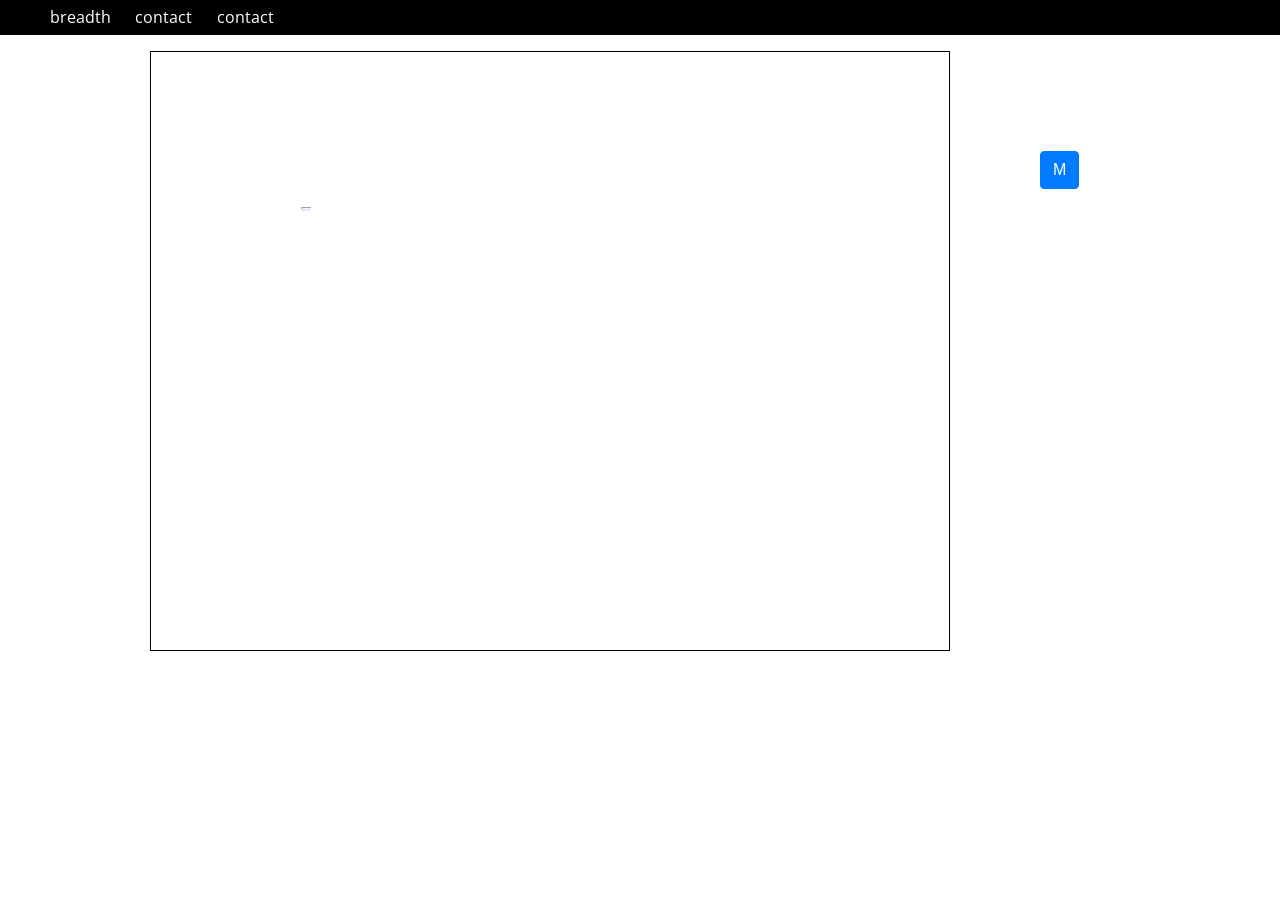
==== breadth.html @ d94bfc95 "breadth" ====
<!DOCTYPE html>
<html lang="en">

<head>
	<!-- load global styles and libraries -->
	<script src="js/layouts/load_global_styles.js"></script>
	<script src="js/layouts/load_libraries.js"></script>

	<!-- load local css -->
	<link href='css/breadth.css' rel='stylesheet' type='text/css'>
</head>

<body>
	<!-- load navigation bar -->
	<script src="js/layouts/load_navigation.js"></script>


	<!-- html -->

	<div id="mind-container">
		<div id="mind">
			<div id="thoughts">
				<img src="https://i.imgur.com/eJmv3i2.jpg">
			</div>
		</div>
	</div>

	<button type="button" class="btn btn-primary" id="m-button"> M </button>

	<!-- javascript -->

	<script>

	offset = 0
	var mouseX
	var mouseY
	var increase = 10


	$(document).mousemove( function(e) {
	   mouseX = e.pageX - 158 - offset; 
	   mouseY = e.pageY - 60 - offset;
	   $('#mind').css({'top':mouseY,'left':mouseX});
	   $('#thoughts').css({'top':-mouseY,'left':-mouseX});
	});  

	$("#m-button").click( function() {
	   $('#mind').animate({
	   		'width':"+=" + increase,
	   		'height':"+=" + increase
	   	}, 1000, 'linear');
	   offset += increase
	});  

	</script>

</body>
</html>
---- css/breadth.css ----
#mind {
	width: 10px;
	height:10px;
	border-radius: 9999999px;
	overflow: hidden;
	position: absolute;
	top: 150px;
	left: 150px;
}

#mind-container {
	width: 800px;
	height: 600px;
	position: relative;
	overflow: hidden;
	border: 1px solid black;
	float: left;
	margin-left: 150px;
	cursor: none;
}

#thoughts {
	position: absolute;
}

#thoughts img {
	width: 800px;
}

#m-button {
	float: left;
	margin: 100px 30px 0px 90px;
}
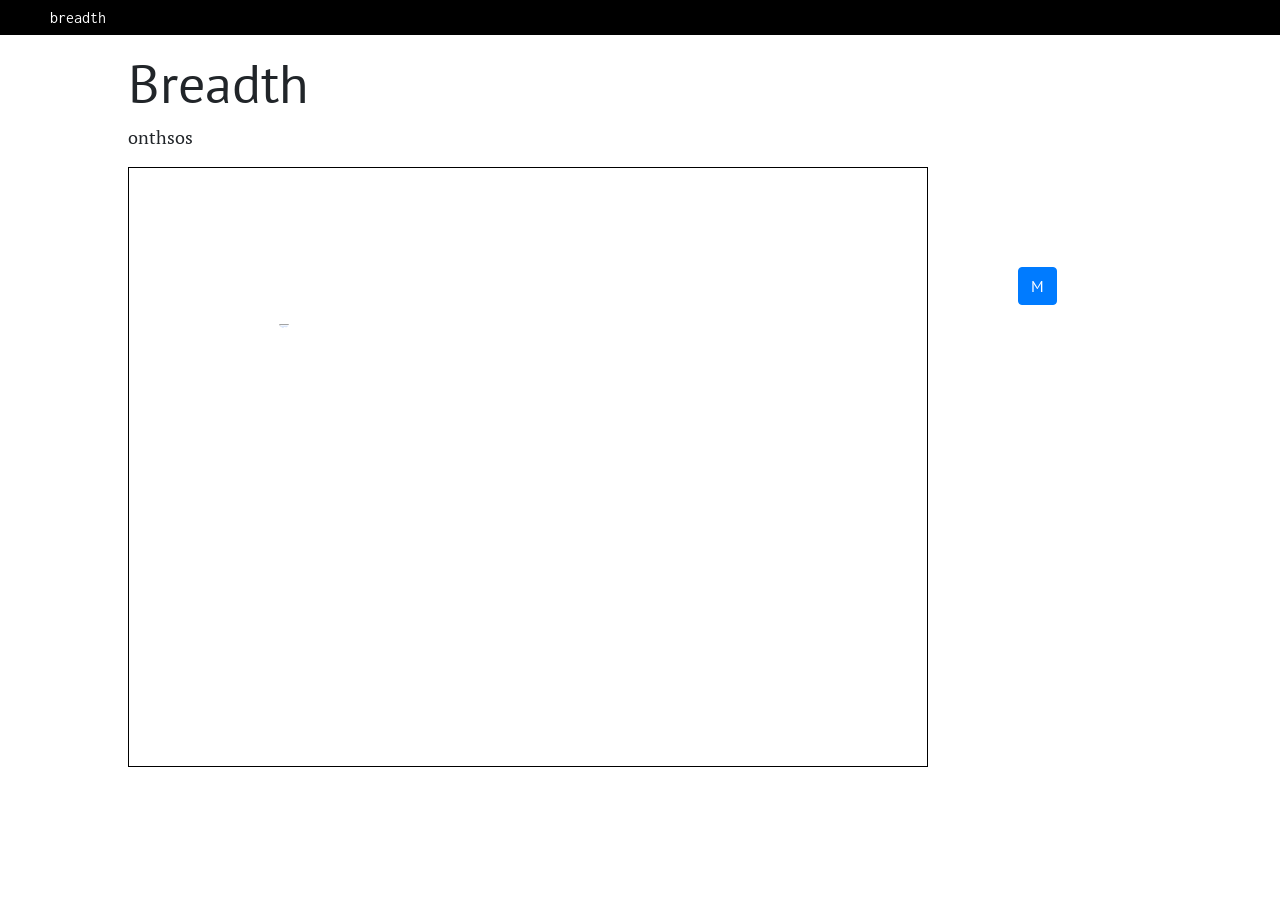
==== commit c564ce6c: "breadth: mouse cursos values now responsive" ====
--- a/breadth.html
+++ b/breadth.html
@@ -17,15 +17,25 @@
 
 	<!-- html -->
 
-	<div id="mind-container">
-		<div id="mind">
-			<div id="thoughts">
-				<img src="https://i.imgur.com/eJmv3i2.jpg">
+	<div class="grid-layout" id="main-content">
+		<h1> Breadth </h1>
+		<p> onthsos </p>
+		<div id="mind-container">
+			<div id="mind">
+				<div id="thoughts">
+					<img src="https://i.imgur.com/eJmv3i2.jpg">
+				</div>
 			</div>
 		</div>
+		<button type="button" class="btn btn-primary" id="m-button"> M </button>
 	</div>
 
-	<button type="button" class="btn btn-primary" id="m-button"> M </button>
+	<div class="grid-layout" id="sidebar"> 
+		
+	</div>
+	
+
+	
 
 	<!-- javascript -->
 
@@ -34,12 +44,14 @@
 	offset = 0
 	var mouseX
 	var mouseY
+	var marginx = $('#mind-container')[0].getBoundingClientRect().left
+    var marginy = $('#mind-container')[0].getBoundingClientRect().top
 	var increase = 10
 
 
 	$(document).mousemove( function(e) {
-	   mouseX = e.pageX - 158 - offset; 
-	   mouseY = e.pageY - 60 - offset;
+	   mouseX = e.pageX - marginx - offset - 7; 
+	   mouseY = e.pageY - marginy - offset - 7;
 	   $('#mind').css({'top':mouseY,'left':mouseX});
 	   $('#thoughts').css({'top':-mouseY,'left':-mouseX});
 	});  
@@ -49,7 +61,7 @@
 	   		'width':"+=" + increase,
 	   		'height':"+=" + increase
 	   	}, 1000, 'linear');
-	   offset += increase
+	   offset += increase/2
 	});  
 
 	</script>
--- a/css/breadth.css
+++ b/css/breadth.css
@@ -15,7 +15,6 @@
 	overflow: hidden;
 	border: 1px solid black;
 	float: left;
-	margin-left: 150px;
 	cursor: none;
 }
 
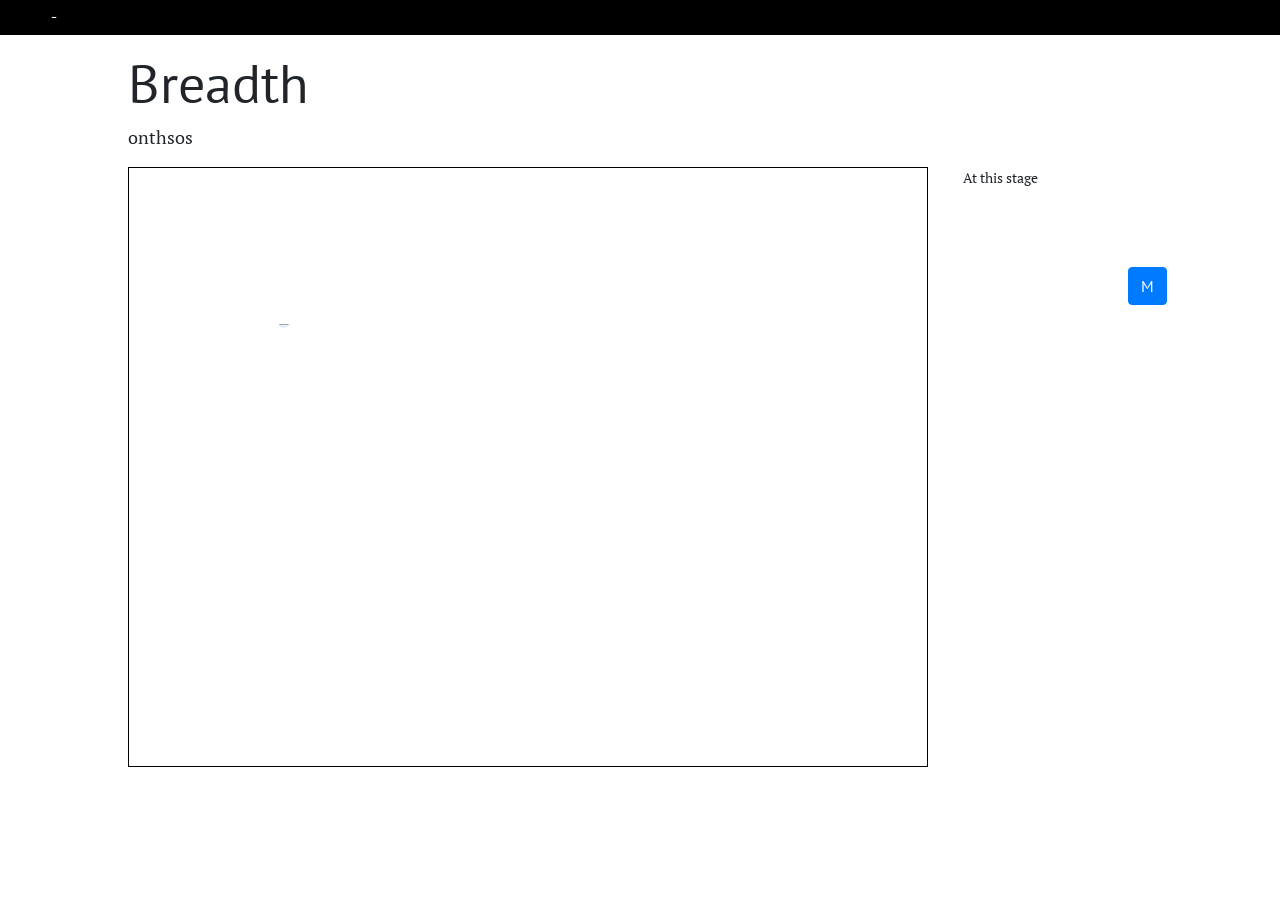
==== commit 45155d08: "breadth: format for sidebar text" ====
--- a/breadth.html
+++ b/breadth.html
@@ -2,12 +2,12 @@
 <html lang="en">
 
 <head>
+	<!-- load local css -->
+	<link href='css/breadth.css' rel='stylesheet' type='text/css'>
+
 	<!-- load global styles and libraries -->
 	<script src="js/layouts/load_global_styles.js"></script>
 	<script src="js/layouts/load_libraries.js"></script>
-
-	<!-- load local css -->
-	<link href='css/breadth.css' rel='stylesheet' type='text/css'>
 </head>
 
 <body>
@@ -27,12 +27,10 @@
 				</div>
 			</div>
 		</div>
+		<p class="side-text" id='m0'> At this stage </p>
 		<button type="button" class="btn btn-primary" id="m-button"> M </button>
 	</div>
 
-	<div class="grid-layout" id="sidebar"> 
-		
-	</div>
 	
 
 	
--- a/css/breadth.css
+++ b/css/breadth.css
@@ -30,3 +30,9 @@
 	float: left;
 	margin: 100px 30px 0px 90px;
 }
+
+.side-text {
+	float: left;
+	padding-left: 3%;
+	font-size: 14px;
+}
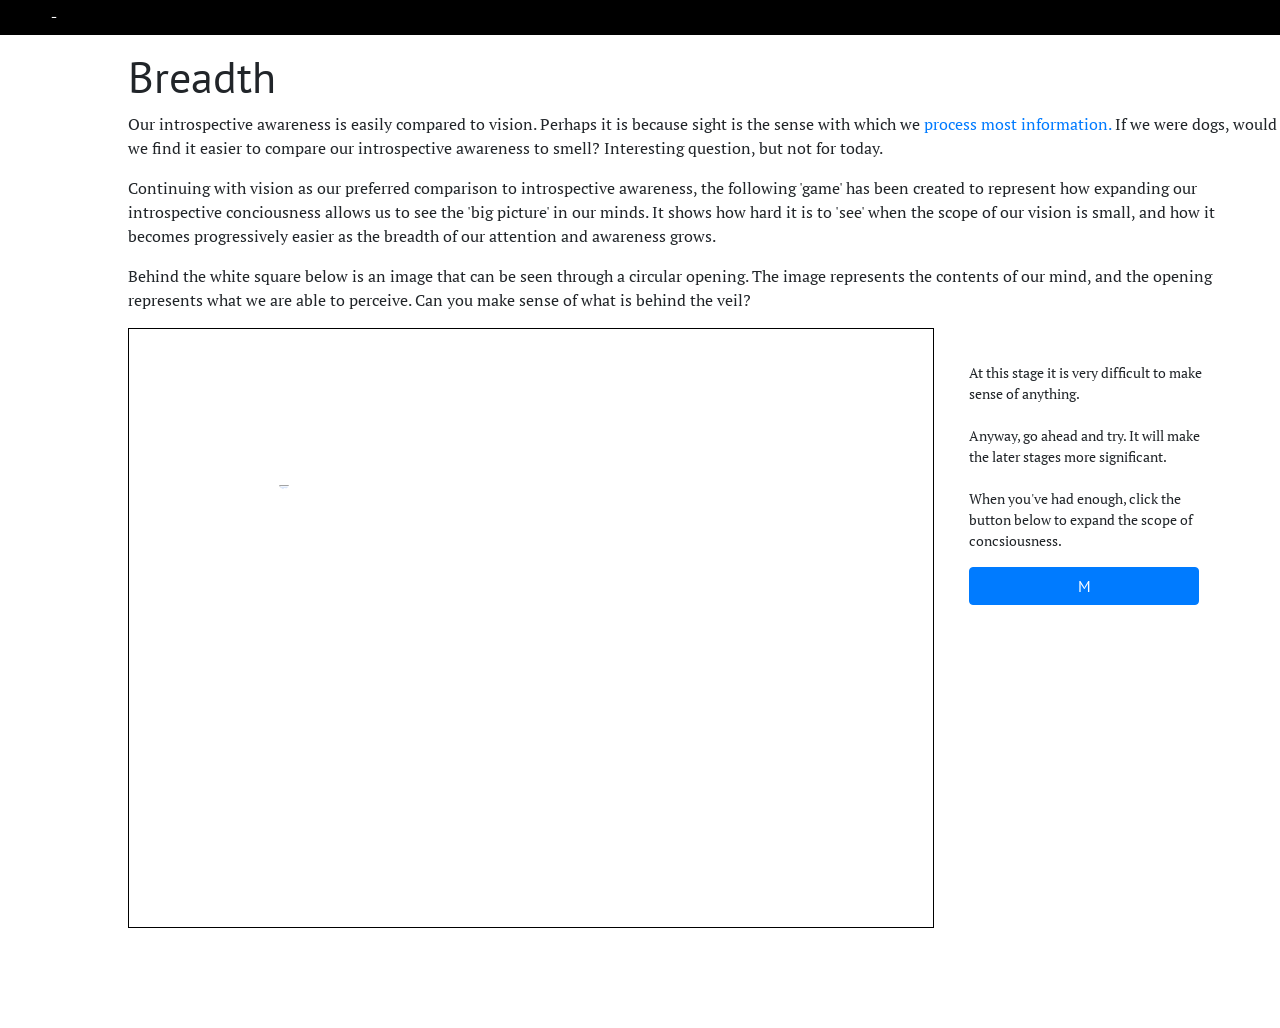
==== commit c2d09069: "adding text" ====
--- a/breadth.html
+++ b/breadth.html
@@ -19,7 +19,15 @@
 
 	<div class="grid-layout" id="main-content">
 		<h1> Breadth </h1>
-		<p> onthsos </p>
+		<p> 
+			Our introspective awareness is easily compared to vision. Perhaps it is because sight is the sense with which we <a target="_blank" href="http://i1.wp.com/3ms.ie/test/wp-content/uploads/2013/08/NorretrnadersBandwidth.png?resize=481%2C481">process most information.</a>  If we were dogs, would we find it easier to compare our introspective awareness to smell? Interesting question, but not for today. 
+		</p>
+		<p>
+			Continuing with vision as our preferred comparison to introspective awareness, the following 'game' has been created to represent how expanding our introspective conciousness allows us to see the 'big picture' in our minds. It shows how hard it is to 'see' when the scope of our vision is small, and how it becomes progressively easier as the breadth of our attention and awareness grows. 
+		</p>
+		<p>
+			Behind the white square below is an image that can be seen through a circular opening. The image represents the contents of our mind, and the opening represents what we are able to perceive. Can you make sense of what is behind the veil?
+		</p>
 		<div id="mind-container">
 			<div id="mind">
 				<div id="thoughts">
@@ -27,7 +35,8 @@
 				</div>
 			</div>
 		</div>
-		<p class="side-text" id='m0'> At this stage </p>
+		<p class="side-text" id='m0'> At this stage it is very difficult to make sense of anything. <br><br>Anyway, go ahead and try. It will make the later stages more significant. <br><br> When you've had enough, click the button below to expand the scope of concsiousness. </p>
+		<p class="side-text" id='m1'> Now </p>
 		<button type="button" class="btn btn-primary" id="m-button"> M </button>
 	</div>
 
@@ -40,6 +49,7 @@
 	<script>
 
 	offset = 0
+	sideText = 0
 	var mouseX
 	var mouseY
 	var marginx = $('#mind-container')[0].getBoundingClientRect().left
@@ -59,7 +69,11 @@
 	   		'width':"+=" + increase,
 	   		'height':"+=" + increase
 	   	}, 1000, 'linear');
+	   sideText += 1
 	   offset += increase/2
+	   var sideTextId = '#m' + sideText 
+	   $('.side-text').hide()
+	   $(sideTextId).show()
 	});  
 
 	</script>
--- a/css/breadth.css
+++ b/css/breadth.css
@@ -9,7 +9,7 @@
 }
 
 #mind-container {
-	width: 800px;
+	width: 70%;
 	height: 600px;
 	position: relative;
 	overflow: hidden;
@@ -28,11 +28,19 @@
 
 #m-button {
 	float: left;
-	margin: 100px 30px 0px 90px;
+	width: 20%;
+	margin-left: 3%;
 }
 
 .side-text {
+	display: none;
+	max-width: 25%;
 	float: left;
 	padding-left: 3%;
+	padding-top: 3%;
 	font-size: 14px;
+}
+
+#m0 {
+	display: block;
 }
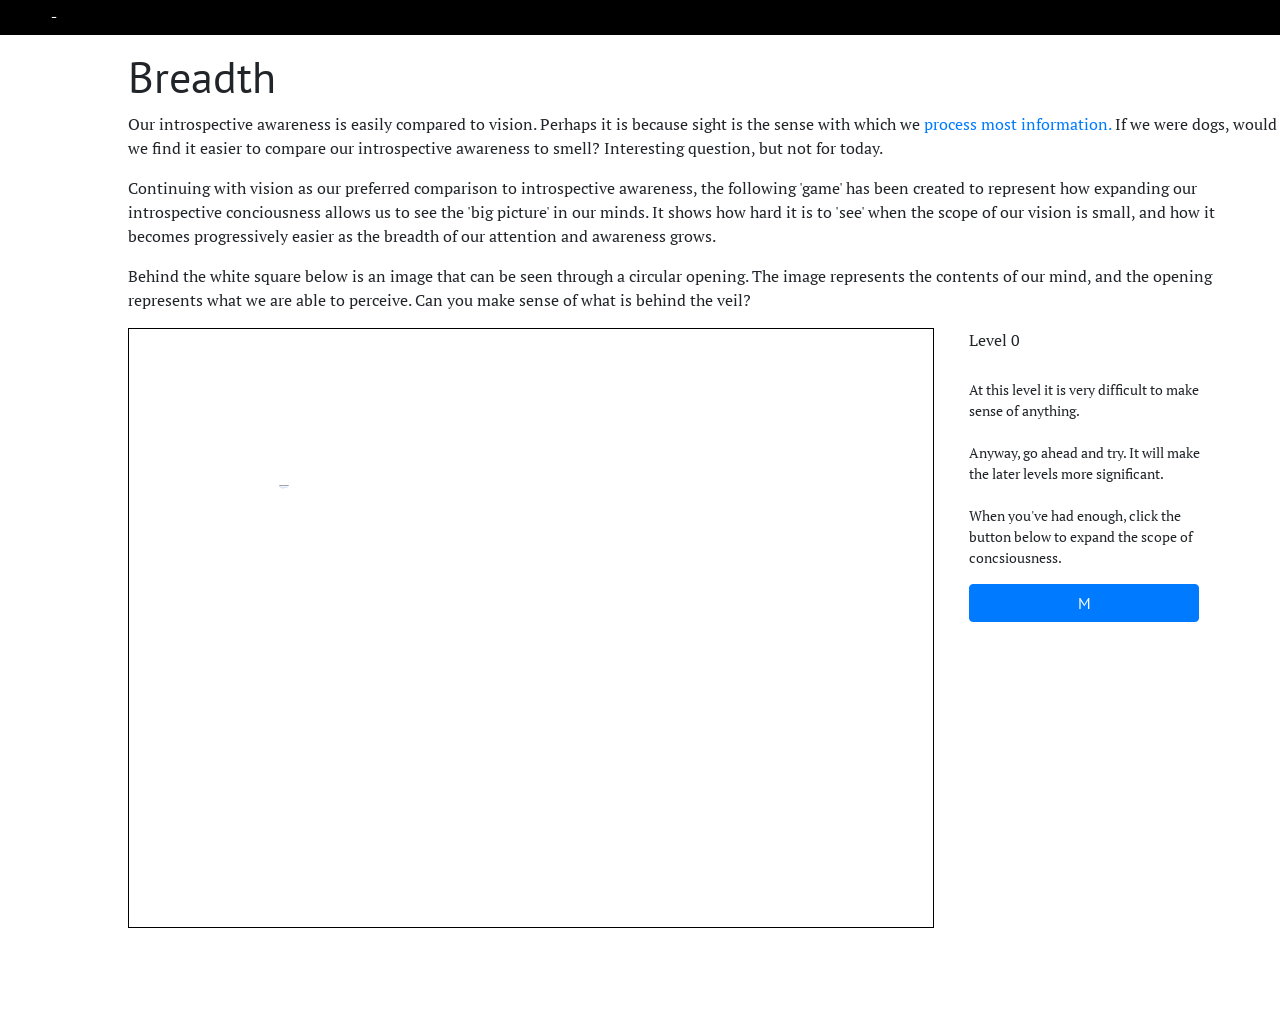
==== commit 1e07027b: "breadth: finished adding texts" ====
--- a/breadth.html
+++ b/breadth.html
@@ -35,8 +35,17 @@
 				</div>
 			</div>
 		</div>
-		<p class="side-text" id='m0'> At this stage it is very difficult to make sense of anything. <br><br>Anyway, go ahead and try. It will make the later stages more significant. <br><br> When you've had enough, click the button below to expand the scope of concsiousness. </p>
-		<p class="side-text" id='m1'> Now </p>
+		<p id="level"> Level 0 </p>
+		<p class="side-text" id='m0'> At this level it is very difficult to make sense of anything. <br><br>Anyway, go ahead and try. It will make the later levels more significant. <br><br> When you've had enough, click the button below to expand the scope of concsiousness. </p>
+		
+		<p class="side-text" id='m1'> Behold your new powers of observation. Compared to the previous stage they have substantially improved. <br><br> Even thought the big picture is far from reach... can you identify any shapes or objects? (hint: look in bottom center) <br><br> When you are ready to move on, click the button. </p>
+
+		<p class="side-text" id='m2'> Try to observe how your ability to 'understand' the image grows as the scope of perception increases. <br><br> Slowly you will be able to make sense of something that was previously unknown. (Is that a shoe?) <br><br> A similar phenomenom occurs in our mind as the breadth of awareness is increased. <br><br> In this 'game' as in the mind, as our perception grows we are able to see the 'big picture'. </p>
+
+		<p class="side-text" id='m3'> Try to observe how your ability to 'understand' the image grows as the scope of perception increases. <br><br> Slowly you will be able to make sense of something that was previously unknown. (Is that a shoe?) <br><br> A similar phenomenom occurs in our mind as the breadth of awareness is increased. <br><br> In this 'game' as in the mind, as our perception grows we are able to see the 'big picture'. <br><br> Continue leveling-up until you are satisfied. </p>
+
+
+		<p class="side-text" id='m3'>  </p>
 		<button type="button" class="btn btn-primary" id="m-button"> M </button>
 	</div>
 
@@ -74,6 +83,8 @@
 	   var sideTextId = '#m' + sideText 
 	   $('.side-text').hide()
 	   $(sideTextId).show()
+	   if (sideText >= 3) {$('#m3').show()};
+	   $('#level').text('Level ' + sideText)
 	});  
 
 	</script>
--- a/css/breadth.css
+++ b/css/breadth.css
@@ -32,12 +32,17 @@
 	margin-left: 3%;
 }
 
+#level {
+	margin-left: 3%;
+	float: left;
+}
+
 .side-text {
 	display: none;
 	max-width: 25%;
 	float: left;
 	padding-left: 3%;
-	padding-top: 3%;
+	padding-top: 1%;
 	font-size: 14px;
 }
 
